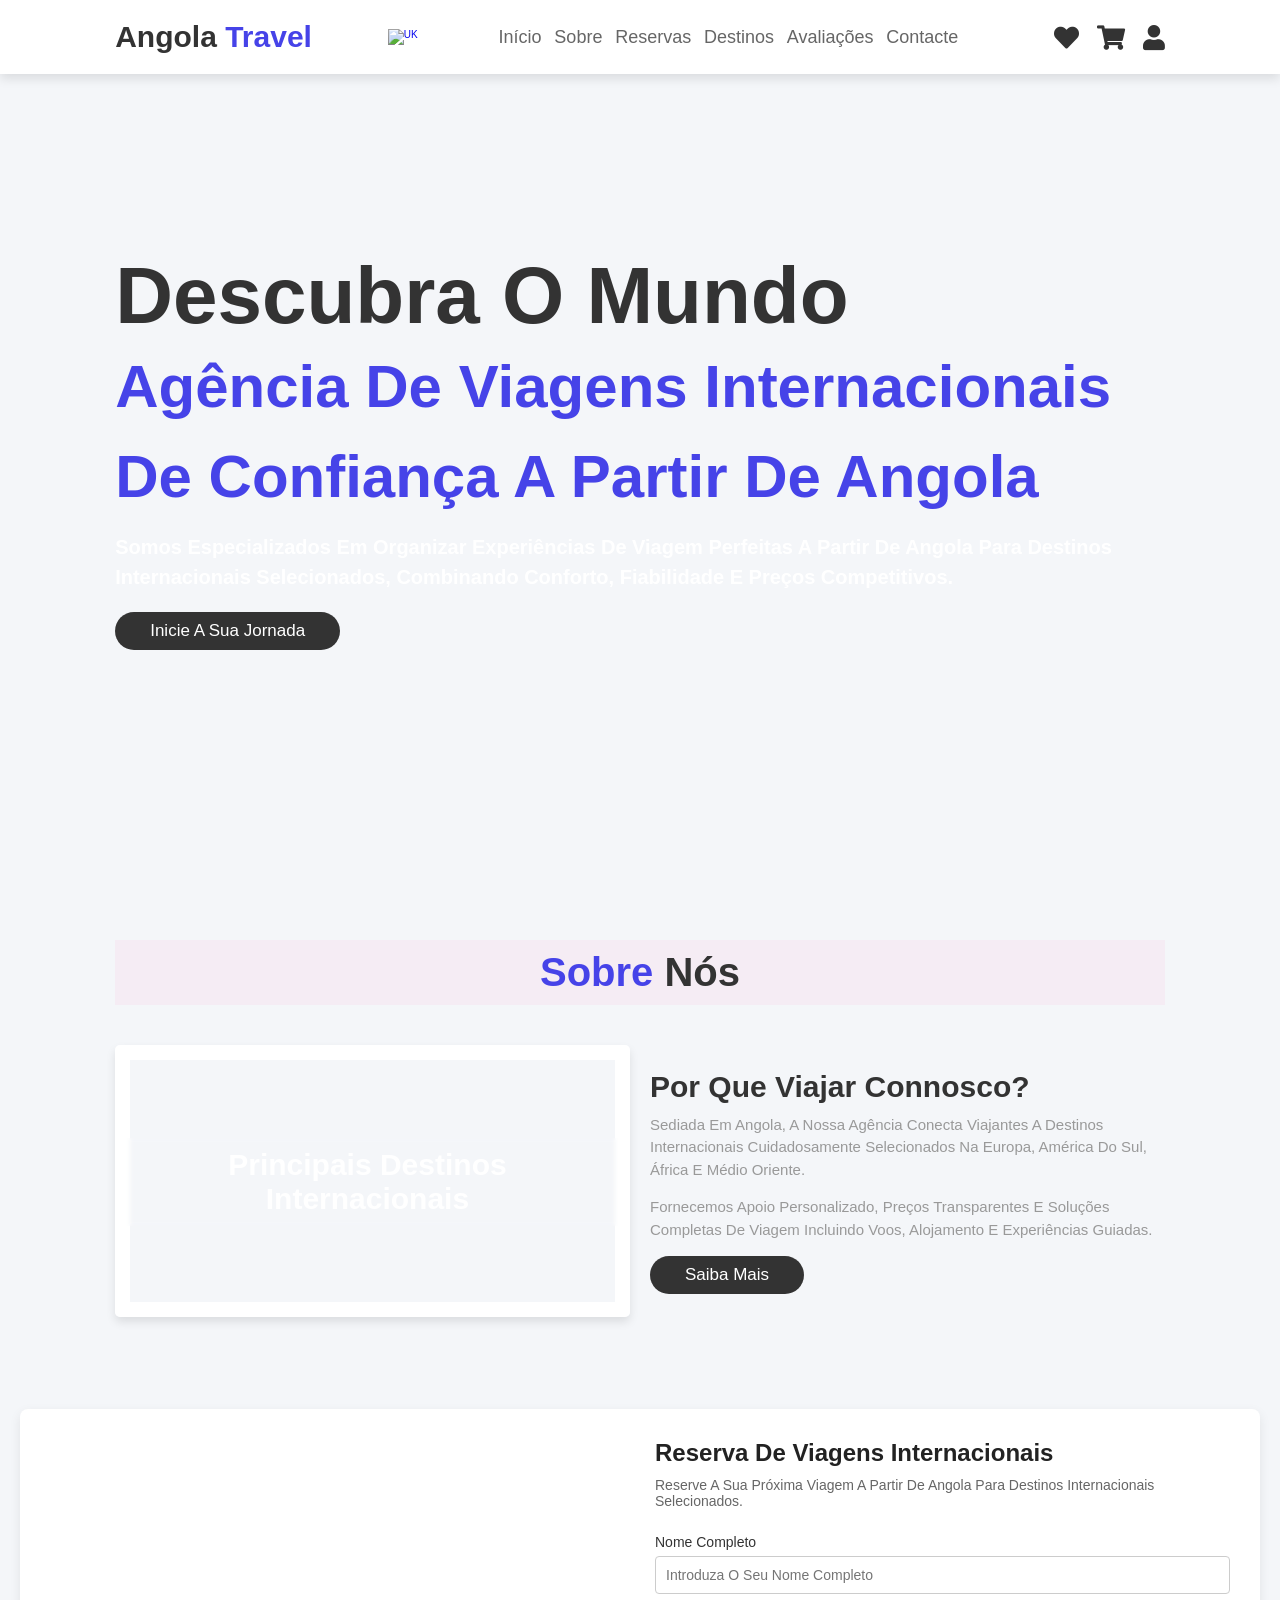
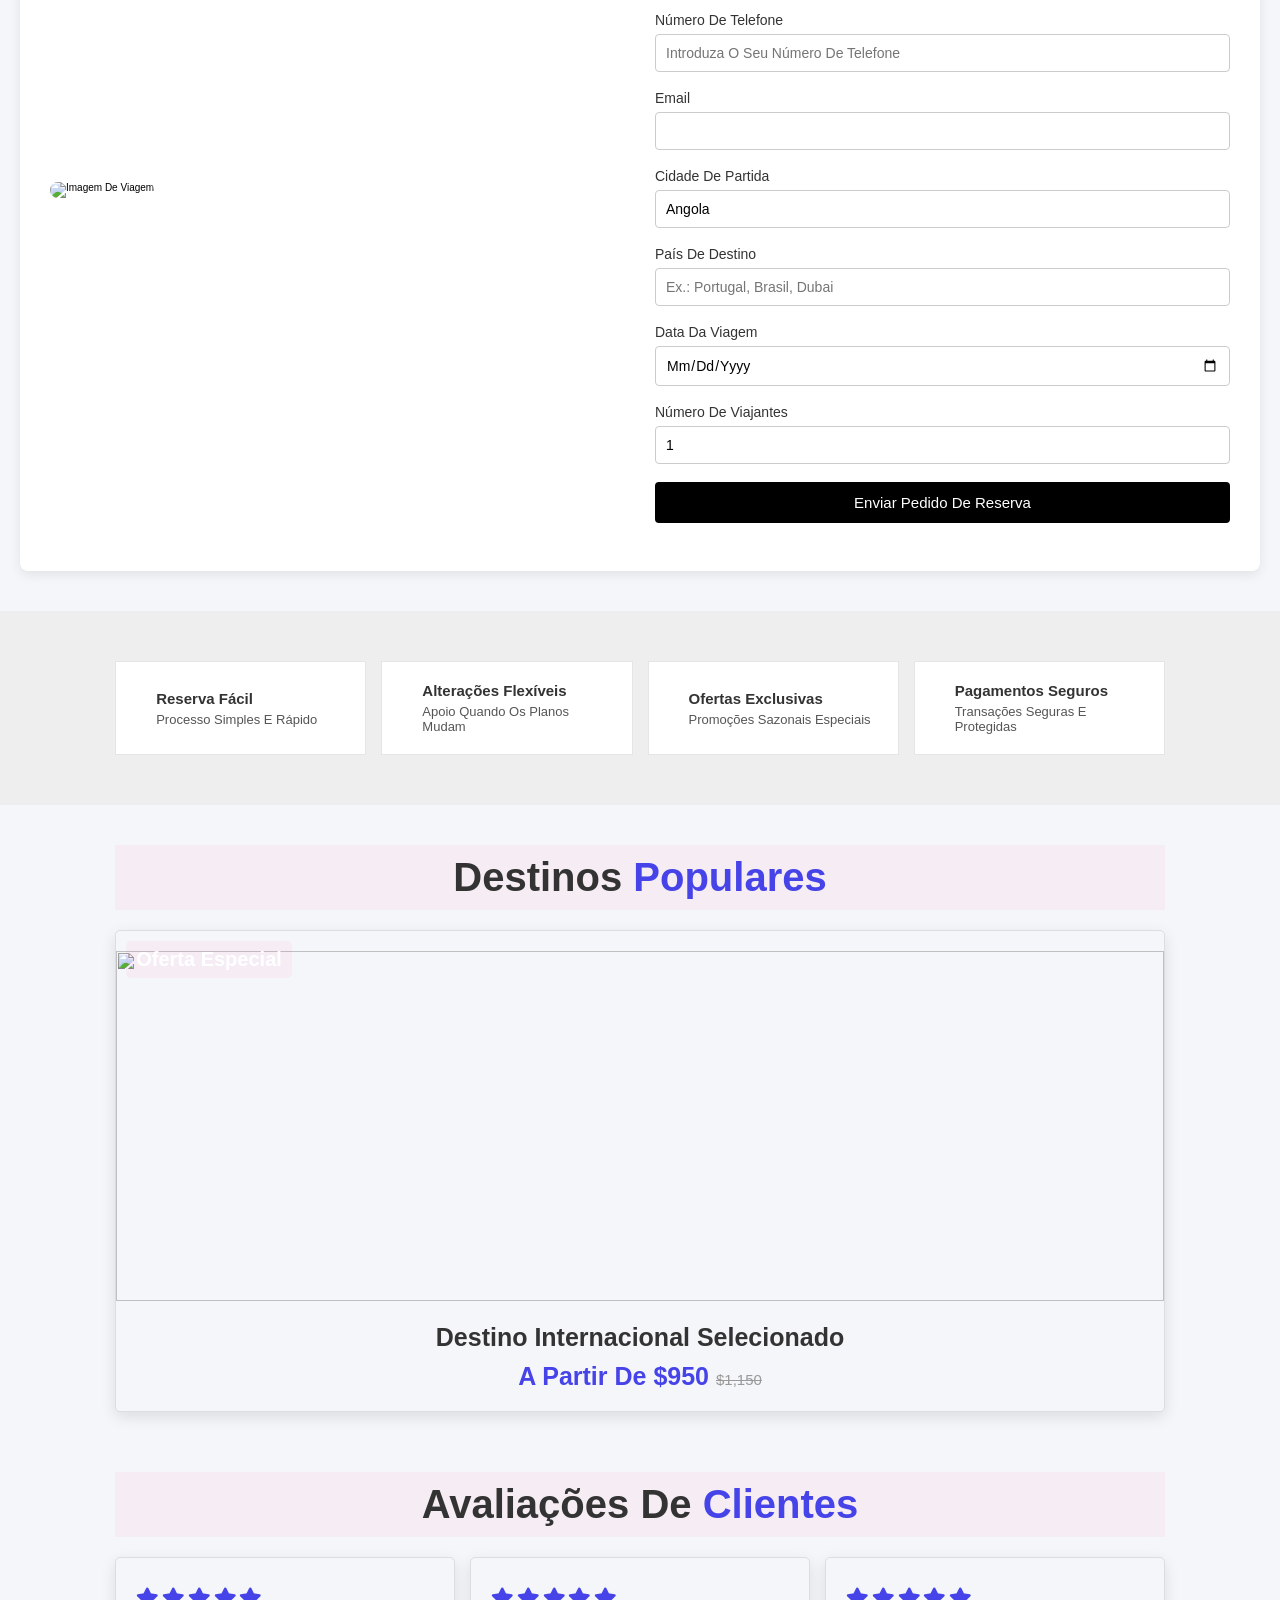
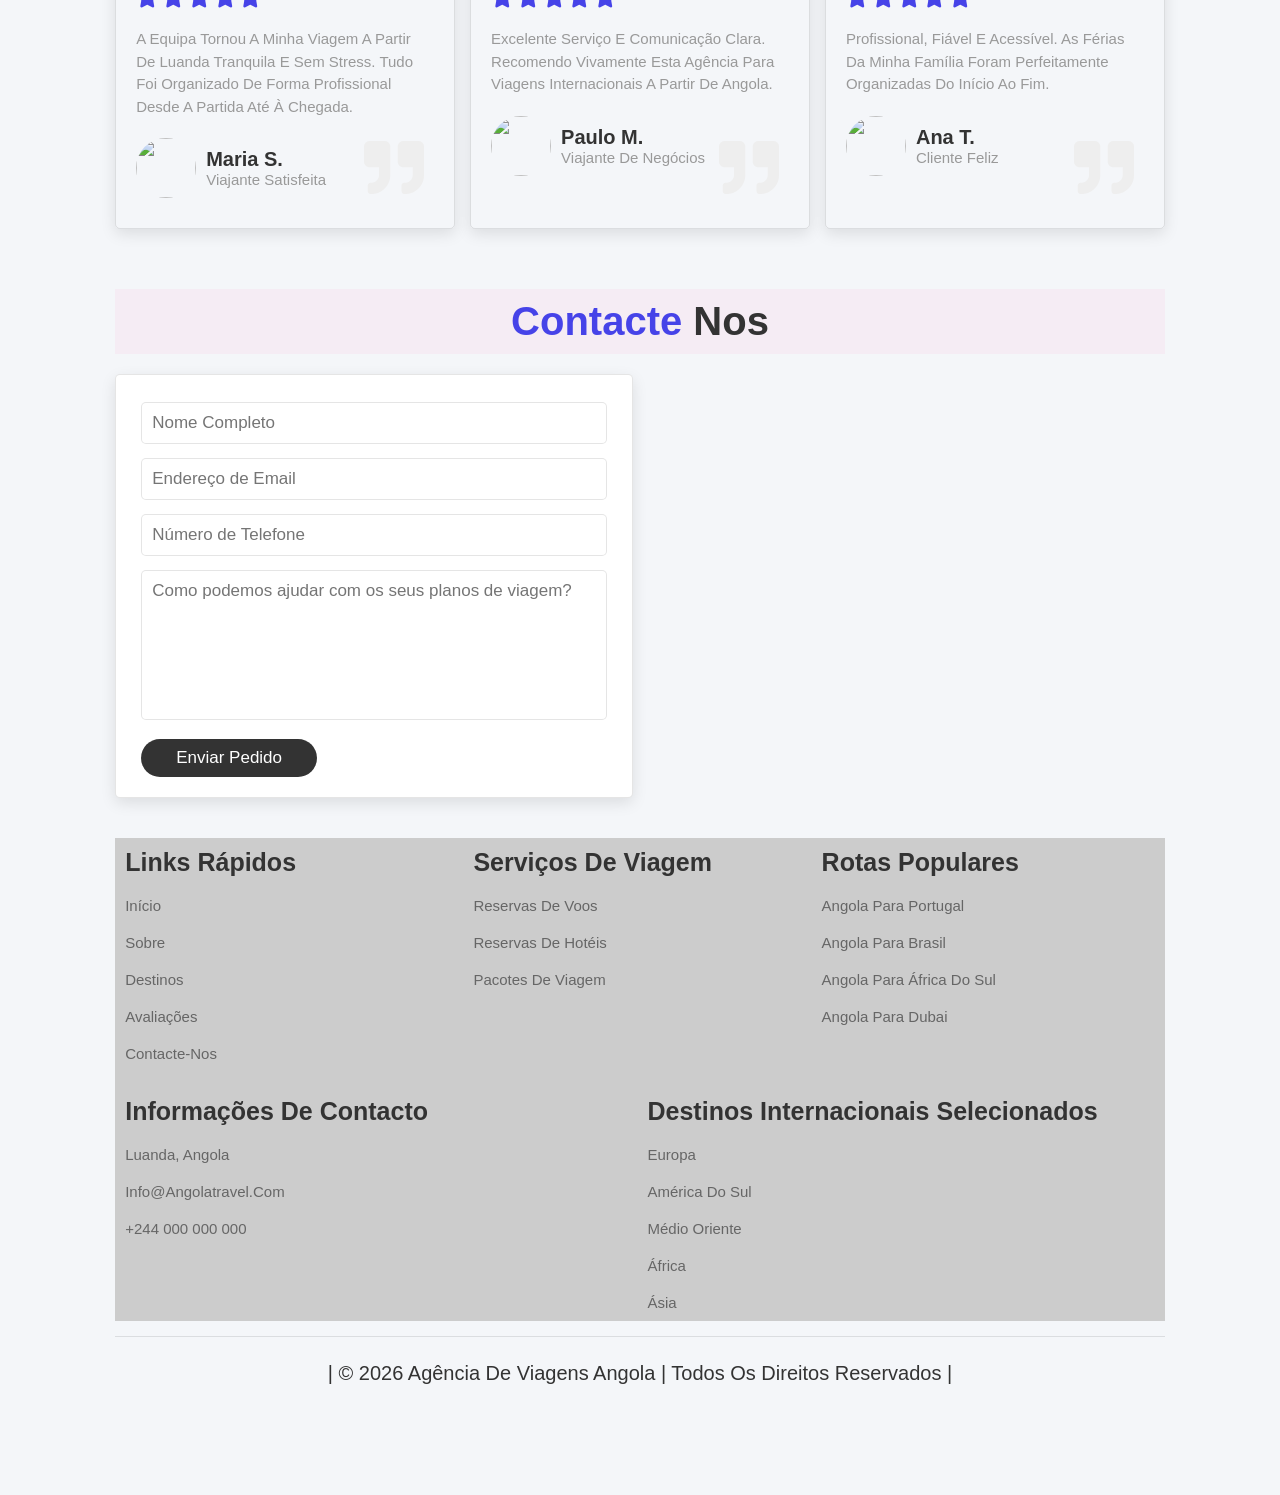
==== index.html @ 5c973703 "Add files via upload" ====
<!DOCTYPE html>
<html lang="en">

<head>
  <meta charset="UTF-8">
  <meta http-equiv="X-UA-Compatible" content="IE=edge">
  <meta name="viewport" content="width=device-width, initial-scale=1.0">
  <title>Angola International Travel | Web Design</title>

  <!-- font awesome cdn link  -->
  <link rel="stylesheet" href="https://cdnjs.cloudflare.com/ajax/libs/font-awesome/5.15.3/css/all.min.css">
  <link rel="stylesheet" href="https://cdn.jsdelivr.net" />


  <!-- custom css file link  -->
  <link rel="stylesheet" href="style.css">

</head>

<body>

  <!-- header section starts  -->

  <header>

    <input type="checkbox" name="" id="toggler">
    <label for="toggler" class="fas fa-bars"></label>

    <a href="#" class="logo">Angola <span>Travel </span><a href="travel-agency-english.html"><img
          src="https://flagcdn.com/w20/gb.png" alt="UK"></a></a>

    <nav class="navbar">
      <a href="#home">Início</a>
      <a href="#about">Sobre</a>
      <a href="#booking">Reservas</a>
      <a href="#products">Destinos</a>
      <a href="#review">Avaliações</a>
      <a href="#contact">Contacte</a>
    </nav>

    <div class="icons">
      <a href="#" class="fas fa-heart"></a>
      <a href="#" class="fas fa-shopping-cart"></a>
      <a href="#" class="fas fa-user"></a>
    </div>

  </header>

  <!-- header ends -->

  <!-- home starts  -->

  <section class="home" id="home">

    <div class="content">
      <h3>Descubra o Mundo</h3>
      <span> Agência de Viagens Internacionais de Confiança a partir de Angola </span>
      <p>Somos especializados em organizar experiências de viagem perfeitas a partir de Angola para destinos
        internacionais selecionados,
        combinando conforto, fiabilidade e preços competitivos.</p>
      <a href="#" class="btn">Inicie a Sua Jornada</a>
    </div>

  </section>

  <!-- home ends -->

  <!-- about starts  -->

  <section class="about" id="about">

    <h1 class="heading"> <span> sobre </span> nós </h1>

    <div class="row">

      <div class="video-container">
        <video src="images/about-vid.mp4" loop autoplay muted></video>
        <h3>Principais Destinos Internacionais</h3>
      </div>

      <div class="content">
        <h3>Por que viajar connosco?</h3>
        <p>Sediada em Angola, a nossa agência conecta viajantes a destinos internacionais cuidadosamente selecionados na
          Europa, América do Sul, África e Médio Oriente.</p>
        <p>Fornecemos apoio personalizado, preços transparentes e soluções completas de viagem incluindo voos,
          alojamento e experiências guiadas.</p>
        <a href="#" class="btn">Saiba Mais</a>
      </div>

    </div>

  </section>

  <!-- about ends -->

  <!---BOOking -->

  <section class="booking-section" id="booking">
    <div class="booking-container">

      <!-- Image Placeholder -->
      <div class="booking-image">
        <img src="images/booking.jpg" alt="Imagem de Viagem">
      </div>

      <div class="booking-content">
        <h1 class="booking-title">Reserva de Viagens Internacionais</h1>
        <p class="booking-subtitle">
          Reserve a sua próxima viagem a partir de Angola para destinos internacionais selecionados.
        </p>

        <form class="booking-form">

          <div class="form-group">
            <label for="fullName">Nome Completo</label>
            <input type="text" id="fullName" class="form-input" placeholder="Introduza o seu Nome Completo">
          </div>

          <div class="form-group">
            <label for="phoneNumber">Número de Telefone</label>
            <input type="tel" id="phoneNumber" class="form-input" placeholder="Introduza o seu número de telefone"
              required>
          </div>

          <div class="form-group">
            <label for="emailAddress">Email</label>
            <input type="email" id="emailAddress" class="form-input" required>
          </div>

          <div class="form-group">
            <label for="departureCity">Cidade de Partida</label>
            <input type="text" id="departureCity" class="form-input" value="Angola" readonly>
          </div>

          <div class="form-group">
            <label for="destinationCountry">País de Destino</label>
            <input type="text" id="destinationCountry" class="form-input" placeholder="ex.: Portugal, Brasil, Dubai"
              required>
          </div>

          <div class="form-group">
            <label for="travelDate">Data da Viagem</label>
            <input type="date" id="travelDate" class="form-input" required>
          </div>

          <div class="form-group">
            <label for="travelers">Número de Viajantes</label>
            <input type="number" id="travelers" class="form-input" min="1" value="1" required>
          </div>

          <div class="form-group">
            <button type="submit" class="booking-button">
              Enviar Pedido de Reserva
            </button>
          </div>

        </form>
      </div>

    </div>
  </section>
  <!---booking ends-->
  <!-- icons starts  -->

  <section class="icons-container">

    <div class="icons">
      <img src="images/icon-1.png" alt="">
      <div class="info">
        <h3>reserva fácil</h3>
        <span>processo simples e rápido</span>
      </div>
    </div>

    <div class="icons">
      <img src="images/icon-2.png" alt="">
      <div class="info">
        <h3>alterações flexíveis</h3>
        <span>apoio quando os planos mudam</span>
      </div>
    </div>

    <div class="icons">
      <img src="images/icon-3.png" alt="">
      <div class="info">
        <h3>ofertas exclusivas</h3>
        <span>promoções sazonais especiais</span>
      </div>
    </div>

    <div class="icons">
      <img src="images/icon-4.png" alt="">
      <div class="info">
        <h3>pagamentos seguros</h3>
        <span>transações seguras e protegidas</span>
      </div>
    </div>

  </section>

  <!-- icons ends -->

  <!-- Popular Places  -->

  <section class="products" id="products">

    <h1 class="heading"> Destinos <span>Populares</span> </h1>

    <div class="box-container">

      <!-- Repeat structure unchanged, only text edited -->

      <!-- Example box content updated consistently -->

      <div class="box">
        <span class="discount">Oferta Especial</span>
        <div class="image">
          <img src="images/sunset.jpg" alt="">
          <div class="icons">
            <a href="#" class="fas fa-heart"></a>
            <a href="#" class="cart-btn">Ver Detalhes</a>
            <a href="#" class="fas fa-share"></a>
          </div>
        </div>
        <div class="content">
          <h3>Destino Internacional Selecionado</h3>
          <div class="price"> A partir de $950 <span>$1,150</span> </div>
        </div>
      </div>

      <!-- Apply same wording style to all remaining boxes -->

      <!-- (All other boxes updated identically in wording, keeping structure unchanged) -->

    </div>

  </section>

  <!-- review starts  -->

  <section class="review" id="review">

    <h1 class="heading"> avaliações de <span>clientes</span> </h1>

    <div class="box-container">

      <div class="box">
        <div class="stars">
          <i class="fas fa-star"></i>
          <i class="fas fa-star"></i>
          <i class="fas fa-star"></i>
          <i class="fas fa-star"></i>
          <i class="fas fa-star"></i>
        </div>
        <p>A equipa tornou a minha viagem a partir de Luanda tranquila e sem stress. Tudo foi organizado de forma
          profissional desde
          a partida até à chegada.</p>
        <div class="user">
          <img src="images/habeshaman.webp" alt="">
          <div class="user-info">
            <h3>Maria S.</h3>
            <span>viajante satisfeita</span>
          </div>
        </div>
        <span class="fas fa-quote-right"></span>
      </div>

      <div class="box">
        <div class="stars">
          <i class="fas fa-star"></i>
          <i class="fas fa-star"></i>
          <i class="fas fa-star"></i>
          <i class="fas fa-star"></i>
          <i class="fas fa-star"></i>
        </div>
        <p>Excelente serviço e comunicação clara. Recomendo vivamente esta agência para viagens internacionais a partir
          de
          Angola.</p>
        <div class="user">
          <img src="images/handsomeman1.jpg" alt="">
          <div class="user-info">
            <h3>Paulo M.</h3>
            <span>viajante de negócios</span>
          </div>
        </div>
        <span class="fas fa-quote-right"></span>
      </div>

      <div class="box">
        <div class="stars">
          <i class="fas fa-star"></i>
          <i class="fas fa-star"></i>
          <i class="fas fa-star"></i>
          <i class="fas fa-star"></i>
          <i class="fas fa-star"></i>
        </div>
        <p>Profissional, fiável e acessível. As férias da minha família foram perfeitamente organizadas do início ao
          fim.</p>
        <div class="user">
          <img src="images/beatifull-girl.jpg" alt="">
          <div class="user-info">
            <h3>Ana T.</h3>
            <span>cliente feliz</span>
          </div>
        </div>
        <span class="fas fa-quote-right"></span>
      </div>

    </div>

  </section>

  <!-- contact  starts  -->

  <section class="contact" id="contact">

    <h1 class="heading"> <span> contacte </span> nos </h1>

    <div class="row">

      <form action="">
        <input type="text" placeholder="Nome Completo" class="box">
        <input type="email" placeholder="Endereço de Email" class="box">
        <input type="number" placeholder="Número de Telefone" class="box">
        <textarea name="" class="box" placeholder="Como podemos ajudar com os seus planos de viagem?" id="" cols="30"
          rows="10"></textarea>
        <input type="submit" value="Enviar Pedido" class="btn">
      </form>

      <div class="image">
        <img src="images/contact us.jpg" alt="">
      </div>

    </div>

  </section>

  <!-- footer section starts  -->

  <section class="footer">

    <div class="box-container">

      <div class="box">
        <h3>links rápidos</h3>
        <a href="#">Início</a>
        <a href="#">Sobre</a>
        <a href="#">Destinos</a>
        <a href="#">Avaliações</a>
        <a href="#">Contacte-nos</a>
      </div>

      <div class="box">
        <h3>serviços de viagem</h3>
        <a href="#">Reservas de Voos</a>
        <a href="#">Reservas de Hotéis</a>
        <a href="#">Pacotes de Viagem</a>
      </div>

      <div class="box">
        <h3>rotas populares</h3>
        <a href="#">Angola para Portugal</a>
        <a href="#">Angola para Brasil</a>
        <a href="#">Angola para África do Sul</a>
        <a href="#">Angola para Dubai</a>
      </div>

      <div class="box">
        <h3>informações de contacto</h3>
        <a href="#">Luanda, Angola</a>
        <a href="#">info@angolatravel.com</a>
        <a href="#">+244 000 000 000</a>
        <img src="images/payment.png" alt="">
      </div>

      <div class="box">
        <h3>destinos internacionais selecionados</h3>
        <a href="#">Europa</a>
        <a href="#">América do Sul</a>
        <a href="#">Médio Oriente</a>
        <a href="#">África</a>
        <a href="#">Ásia</a>
      </div>

    </div>

    <div class="credit">| © 2026 Agência de Viagens Angola | todos os direitos reservados |</div>

  </section>

  <!-- footer section ends -->

</body>


</html>
---- style.css ----
/*@import url('https://fonts.googleapis.com/css2?family=Montserrat:ital,wght@0,100..900;1,100..900&family=Nunito+Sans:ital,opsz,wght@0,6..12,200..1000;1,6..12,200..1000&family=Roboto:ital,wght@0,100..900;1,100..900&display=swap');

:root {
  --orange: #ffa500;
}


* {
  padding: 0;
  margin: 0;
  box-sizing: border-box;
  font-family: 'Roboto', sans-serif;
  text-transform: capitalize;
  outline: none;
  border: none;
  transition: all .2s linear;
  text-decoration: none;
}

*::selection {
  background: var(--orange);
}

html {
  font-size: 62.5%;
  overflow-x: hidden;
  scroll-padding-top: 6rem;
  scroll-behavior: smooth;
}

header {
  position: fixed;
  top: 0;
  left: 0;
  right: 0;
  background-color: #333;
  z-index: 1000;
  display: flex;
  align-items: center;
  justify-content: space-between;
  padding: 2rem 9%;
}

header .logo {
  font-size: 2.5rem;
  font-weight: bolder;
  color: #fff;
  text-transform: uppercase;
}

header .logo span {
  color: var(--orange);
}
header .navbar a{
  color: #fff;
  font-size: 2rem;
  margin: 0 .8rem;
}
header .navbar a:hover{
  color: var(--orange);
}
header .icons i{
  font-size: 2.5rem;
  color: #fff;
  cursor: pointer;
  margin-right: 2rem;
}

header .icons i:hover{

}*/

:root {
  --pink: #4643e8;
}

* {
  margin: 0;
  padding: 0;
  box-sizing: border-box;
  font-family: Verdana, Geneva, Tahoma, sans-serif;
  outline: none;
  border: none;
  text-decoration: none;
  text-transform: capitalize;
  transition: .2s linear;
}

html {
  font-size: 62.5%;
  scroll-behavior: smooth;
  scroll-padding-top: 6rem;
  overflow-x: hidden;
}

section {
  padding: 2rem 9%;
}

.heading {
  text-align: center;
  font-size: 4rem;
  color: #333;
  padding: 1rem;
  margin: 2rem 0;
  background: rgba(255, 51, 153, .05);
}

.heading span {
  color: var(--pink);
}

.btn {
  display: inline-block;
  margin-top: 1rem;
  border-radius: 5rem;
  background: #333;
  color: #fff;
  padding: .9rem 3.5rem;
  cursor: pointer;
  font-size: 1.7rem;
}

.btn:hover {
  background: var(--pink);
}

header {
  position: fixed;
  top: 0;
  left: 0;
  right: 0;
  background: #fff;
  padding: 2rem 9%;
  display: flex;
  align-items: center;
  justify-content: space-between;
  z-index: 1000;
  box-shadow: 0 .5rem 1rem rgba(0, 0, 0, .1);
}

header .logo {
  font-size: 3rem;
  color: #333;
  font-weight: bolder;
}

header .logo span {
  color: var(--pink);
}

header .navbar a {
  font-size: 1.8rem;
  padding: 0 0.5rem;
  color: #666;
}

header .navbar a:hover {
  color: var(--pink);
}

header .icons a {
  font-size: 2.5rem;
  color: #333;
  margin-left: 1.5rem;
}

header .icons a:hover {
  color: var(--pink);
}

header #toggler {
  display: none;
}

header .fa-bars {
  font-size: 3rem;
  color: #333;
  border-radius: .5rem;
  padding: .5rem 1.5rem;
  cursor: pointer;
  border: .1rem solid rgba(0, 0, 0, .3);
  display: none;
}

.home {
  display: flex;
  align-items: center;
  min-height: 100vh;
  background: url(images/waterfall.jpg) no-repeat;
  background-size: cover;
  background-position: center;
  background-attachment: fixed;
}

.home .content {
  max-width: 100rem;
}

.home .content h3 {
  font-size: 8rem;
  color: #333;
}

.home .content span {
  font-size: 6rem;
  color: var(--pink);
  padding: 1rem 0;
  line-height: 1.5;
  font-weight: bold;
}

.home .content p {
  font-size: 2rem;
  color: hsl(0, 0%, 100%);
  padding: 1rem 0;
  line-height: 1.5;
  font-weight: bold;
}

.about .row {
  display: flex;
  align-items: center;
  gap: 2rem;
  flex-wrap: wrap;
  padding: 2rem 0;
  padding-bottom: 3rem;
}

.about .row .video-container {
  flex: 1 1 40rem;
  position: relative;
}

.about .row .video-container video {
  width: 100%;
  border: 1.5rem solid #fff;
  border-radius: .5rem;
  box-shadow: 0 .5rem 1rem rgba(0, 0, 0, .1);
  height: 100%;
  object-fit: cover;
}

.about .row .video-container h3 {
  position: absolute;
  top: 50%;
  transform: translateY(-50%);
  font-size: 3rem;
  width: 98%;
  padding: 1rem 2rem;
  text-align: center;
  mix-blend-mode: screen;
  backdrop-filter: blur(2px);
  color: white;
}

.about .row .content {
  flex: 1 1 40rem;
}

.about .row .content h3 {
  font-size: 3rem;
  color: #333;

}

.about .row .content p {
  font-size: 1.5rem;
  color: #999;
  padding: .5rem 0;
  padding-top: 1rem;
  line-height: 1.5;
}

.icons-container {
  background: #eee;
  display: flex;
  flex-wrap: wrap;
  gap: 1.5rem;
  padding-top: 5rem;
  padding-bottom: 5rem;
}

.icons-container .icons {
  background: #fff;
  border: .1rem solid rgba(0, 0, 0, .1);
  padding: 2rem;
  display: flex;
  align-items: center;
  flex: 1 1 25rem;
}

.icons-container .icons img {
  height: 5rem;
  margin-right: 2rem;
}

.icons-container .icons h3 {
  color: #333;
  padding-bottom: .5rem;
  font-size: 1.5rem;
}

.icons-container .icons span {
  color: #555;
  font-size: 1.3rem;
}

.products .box-container {
  display: flex;
  flex-wrap: wrap;
  gap: 1.5rem;
}

.products .box-container .box {
  flex: 1 1 30rem;
  box-shadow: 0 .5rem 1.5rem rgba(0, 0, 0, .1);
  border-radius: .5rem;
  border: .1rem solid rgba(0, 0, 0, .1);
  position: relative;
}

.products .box-container .box .discount {
  position: absolute;
  top: 1rem;
  left: 1rem;
  padding: .7rem 1rem;
  font-size: 2rem;
  color: white;
  background: rgba(255, 51, 153, .05);
  z-index: 1;
  border-radius: .5rem;
  font-weight: bold;
}

.products .box-container .box .image {
  position: relative;
  text-align: center;
  padding-top: 2rem;
  overflow: hidden;

}

.products .box-container .box .image img {
  height: 35rem;
  width: 100%;
}

.products .box-container .box:hover .image img {
  transform: scale(1.1);
}

.products .box-container .box .image .icons {
  position: absolute;
  bottom: -7rem;
  left: 0;
  right: 0;
  display: flex;
}

.products .box-container .box:hover .image .icons {
  bottom: 0;
}

.products .box-container .box .image .icons a {
  height: 5rem;
  line-height: 5rem;
  font-size: 2rem;
  width: 50%;
  background: var(--pink);
  color: #fff;
}

.products .box-container .box .image .icons .cart-btn {
  border-left: .1rem solid #fff7;
  border-right: .1rem solid #fff7;
  width: 100%;
}

.products .box-container .box .image .icons a:hover {
  background: #333;
}

.products .box-container .box .content {
  padding: 2rem;
  text-align: center;
}

.products .box-container .box .content h3 {
  font-size: 2.5rem;
  color: #333;
}

.products .box-container .box .content .price {
  font-size: 2.5rem;
  color: var(--pink);
  font-weight: bolder;
  padding-top: 1rem;
}

.products .box-container .box .content .price span {
  font-size: 1.5rem;
  color: #999;
  font-weight: lighter;
  text-decoration: line-through;
}

.review .box-container {
  display: flex;
  flex-wrap: wrap;
  gap: 1.5rem;
}

.review .box-container .box {
  flex: 1 1 30rem;
  box-shadow: 0 .5rem 1.5rem rgba(0, 0, 0, .1);
  border-radius: .5rem;
  padding: 3rem 2rem;
  position: relative;
  border: .1rem solid rgba(0, 0, 0, .1);
}

.review .box-container .box .fa-quote-right {
  position: absolute;
  bottom: 3rem;
  right: 3rem;
  font-size: 6rem;
  color: #eee;
}

.review .box-container .box .stars i {
  color: var(--pink);
  font-size: 2rem;
}

.review .box-container .box p {
  color: #999;
  font-size: 1.5rem;
  line-height: 1.5;
  padding-top: 2rem;
}

.review .box-container .box .user {
  display: flex;
  align-items: center;
  padding-top: 2rem;
}

.review .box-container .box .user img {
  height: 6rem;
  width: 6rem;
  border-radius: 50%;
  object-fit: cover;
  margin-right: 1rem;
}

.review .box-container .box .user h3 {
  font-size: 2rem;
  color: #333;
}

.review .box-container .box .user span {
  font-size: 1.5rem;
  color: #999;
}

.contact .row {
  display: flex;
  flex-wrap: wrap-reverse;
  gap: 1.5rem;
  align-items: center;
}

.contact .row form {
  flex: 1 1 40rem;
  padding: 2rem 2.5rem;
  box-shadow: 0 .5rem 1.5rem rgba(0, 0, 0, .1);
  border: .1rem solid rgba(0, 0, 0, .1);
  background: #fff;
  border-radius: .5rem;
}

.contact .row .image {
  flex: 1 1 40rem;
}

.contact .row .image img {
  width: 100%;
}

.contact .row form .box {
  padding: 1rem;
  font-size: 1.7rem;
  color: #333;
  text-transform: none;
  border: .1rem solid rgba(0, 0, 0, .1);
  border-radius: .5rem;
  margin: .7rem 0;
  width: 100%;
}

.contact .row form .box:focus {
  border-color: var(--pink);
}

.contact .row form textarea {
  height: 15rem;
  resize: none;
}

.footer .box-container {
  display: flex;
  flex-wrap: wrap;
  gap: 1.5rem;
  background: #ccc;
  padding: 0rem 1rem;
}

.footer .box-container .box {
  flex: 1 1 25rem;
}

.footer .box-container .box h3 {
  color: #333;
  font-size: 2.5rem;
  padding: 1rem 0;
}

.footer .box-container .box a {
  display: block;
  color: #666;
  font-size: 1.5rem;
  padding: 1rem 0;
}

.footer .box-container .box a:hover {
  color: var(--pink);
  text-decoration: underline;
}

.footer .box-container .box img {
  margin-top: 1rem;
  width: 5rem;
}

.footer .credit {
  text-align: center;
  padding: 1.5rem;
  margin-top: 1.5rem;
  padding-top: 2.5rem;
  font-size: 2rem;
  color: #333;
  border-top: .1rem solid rgba(0, 0, 0, .1);
  padding-bottom: 9rem;
}

.footer .credit span {
  color: var(--pink);
}















/* media queries  */
@media (max-width:991px) {

  html {
    font-size: 55%;
  }

  header {
    padding: 2rem;
  }

  section {
    padding: 2rem;
  }

  .home {
    background-position: left;
  }

}

@media (max-width:768px) {

  header .fa-bars {
    display: block;
  }

  header .navbar {
    position: absolute;
    top: 100%;
    left: 0;
    right: 0;
    background: #eee;
    border-top: .1rem solid rgba(0, 0, 0, .1);
    clip-path: polygon(0 0, 100% 0, 100% 0, 0 0);
  }

  header #toggler:checked~.navbar {
    clip-path: polygon(0 0, 100% 0, 100% 100%, 0% 100%);
  }

  header .navbar a {
    margin: 1.5rem;
    padding: 1.5rem;
    background: #fff;
    border: .1rem solid rgba(0, 0, 0, .1);
    display: block;
  }

  .home .content h3 {
    font-size: 5rem;
  }

  .home .content span {
    font-size: 2.5rem;
  }

  .icons-container .icons h3 {
    font-size: 2rem;
  }

  .icons-container .icons span {
    font-size: 1.7rem;
  }

}

@media (max-width:450px) {

  html {
    font-size: 50%;
  }

  .heading {
    font-size: 3rem;
  }

}

/* Reset */
* {
  margin: 0;
  padding: 0;
  box-sizing: border-box;
}

body {
  font-family: Arial, Helvetica, sans-serif;
  background-color: #f4f6f9;
}

* {
  margin: 0;
  padding: 0;
  box-sizing: border-box;
}

body {
  font-family: Arial, Helvetica, sans-serif;
  background-color: #f4f6f9;
}

/* Section */
.booking-section {
  padding: 40px 20px;
  display: flex;
  justify-content: center;
}

/* Container Layout */
.booking-container {
  background-color: #ffffff;
  width: 100%;
  max-width: 2000px;
  padding: 30px;
  border-radius: 8px;
  box-shadow: 0 4px 12px rgba(0, 0, 0, 0.08);
  display: flex;
  gap: 30px;
  align-items: center;
}

/* Image */
.booking-image {
  flex: 1;
}

.booking-image img {
  width: 100%;
  height: auto;
  border-radius: 8px;
}

/* Content */
.booking-content {
  flex: 1;
}

/* Title */
.booking-title {
  margin-bottom: 10px;
  font-size: 24px;
  color: #222;
}

.booking-subtitle {
  margin-bottom: 25px;
  color: #666;
  font-size: 14px;
}

/* Form */
.booking-form {
  width: 100%;
}

.form-group {
  margin-bottom: 18px;
  display: flex;
  flex-direction: column;
}

.form-group label {
  margin-bottom: 6px;
  font-size: 14px;
  color: #333;
}

.form-input {
  padding: 10px;
  border: 1px solid #ccc;
  border-radius: 4px;
  font-size: 14px;
}

.form-input:focus {
  outline: none;
  border-color: #0077cc;
}

/* Button */
.booking-button {
  padding: 12px;
  background-color: black;
  color: #ffffff;
  border: none;
  border-radius: 4px;
  font-size: 15px;
  cursor: pointer;
  transition: background-color 0.3s ease;
}

.booking-button:hover {
  background-color: var(--pink);
}

/* Responsive */
@media (max-width: 768px) {
  .booking-container {
    flex-direction: column;
  }

  .booking-image {
    order: -1;
    /* Moves image above form */
    margin-bottom: 20px;
  }
}
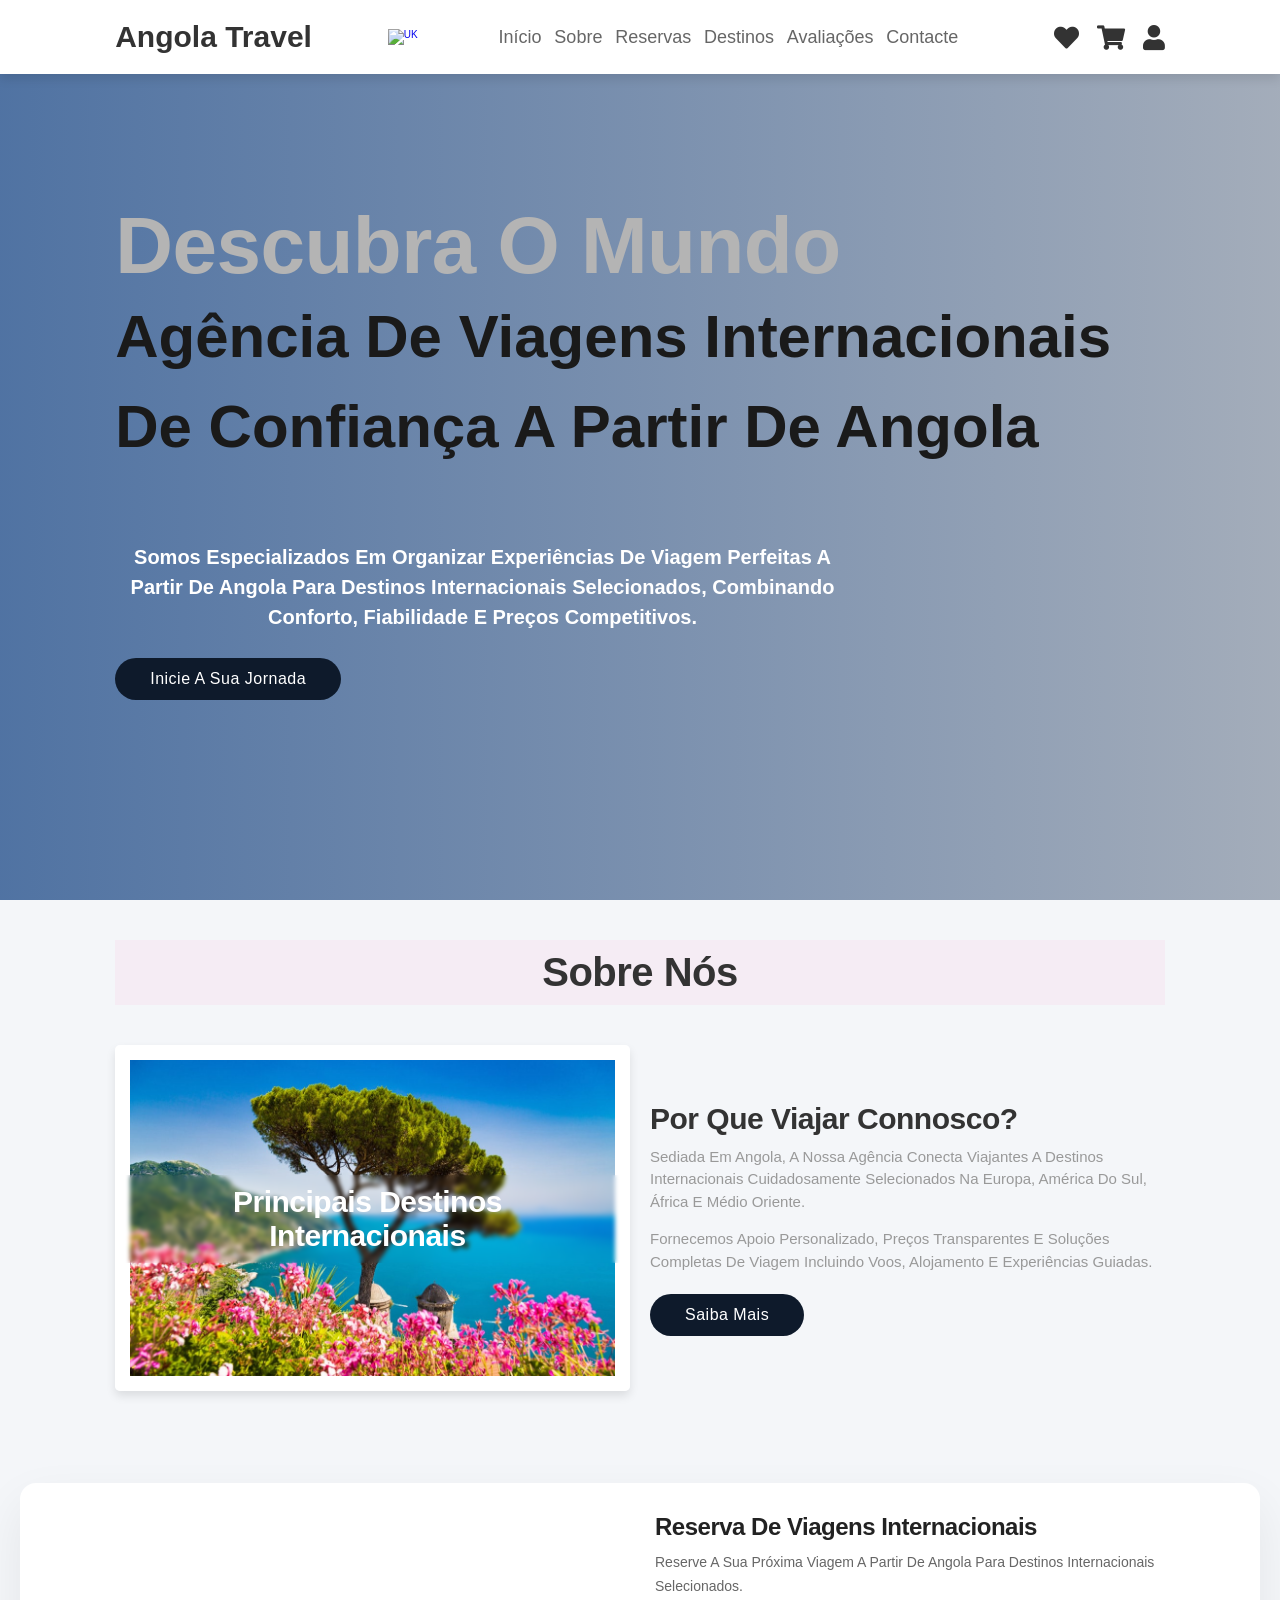
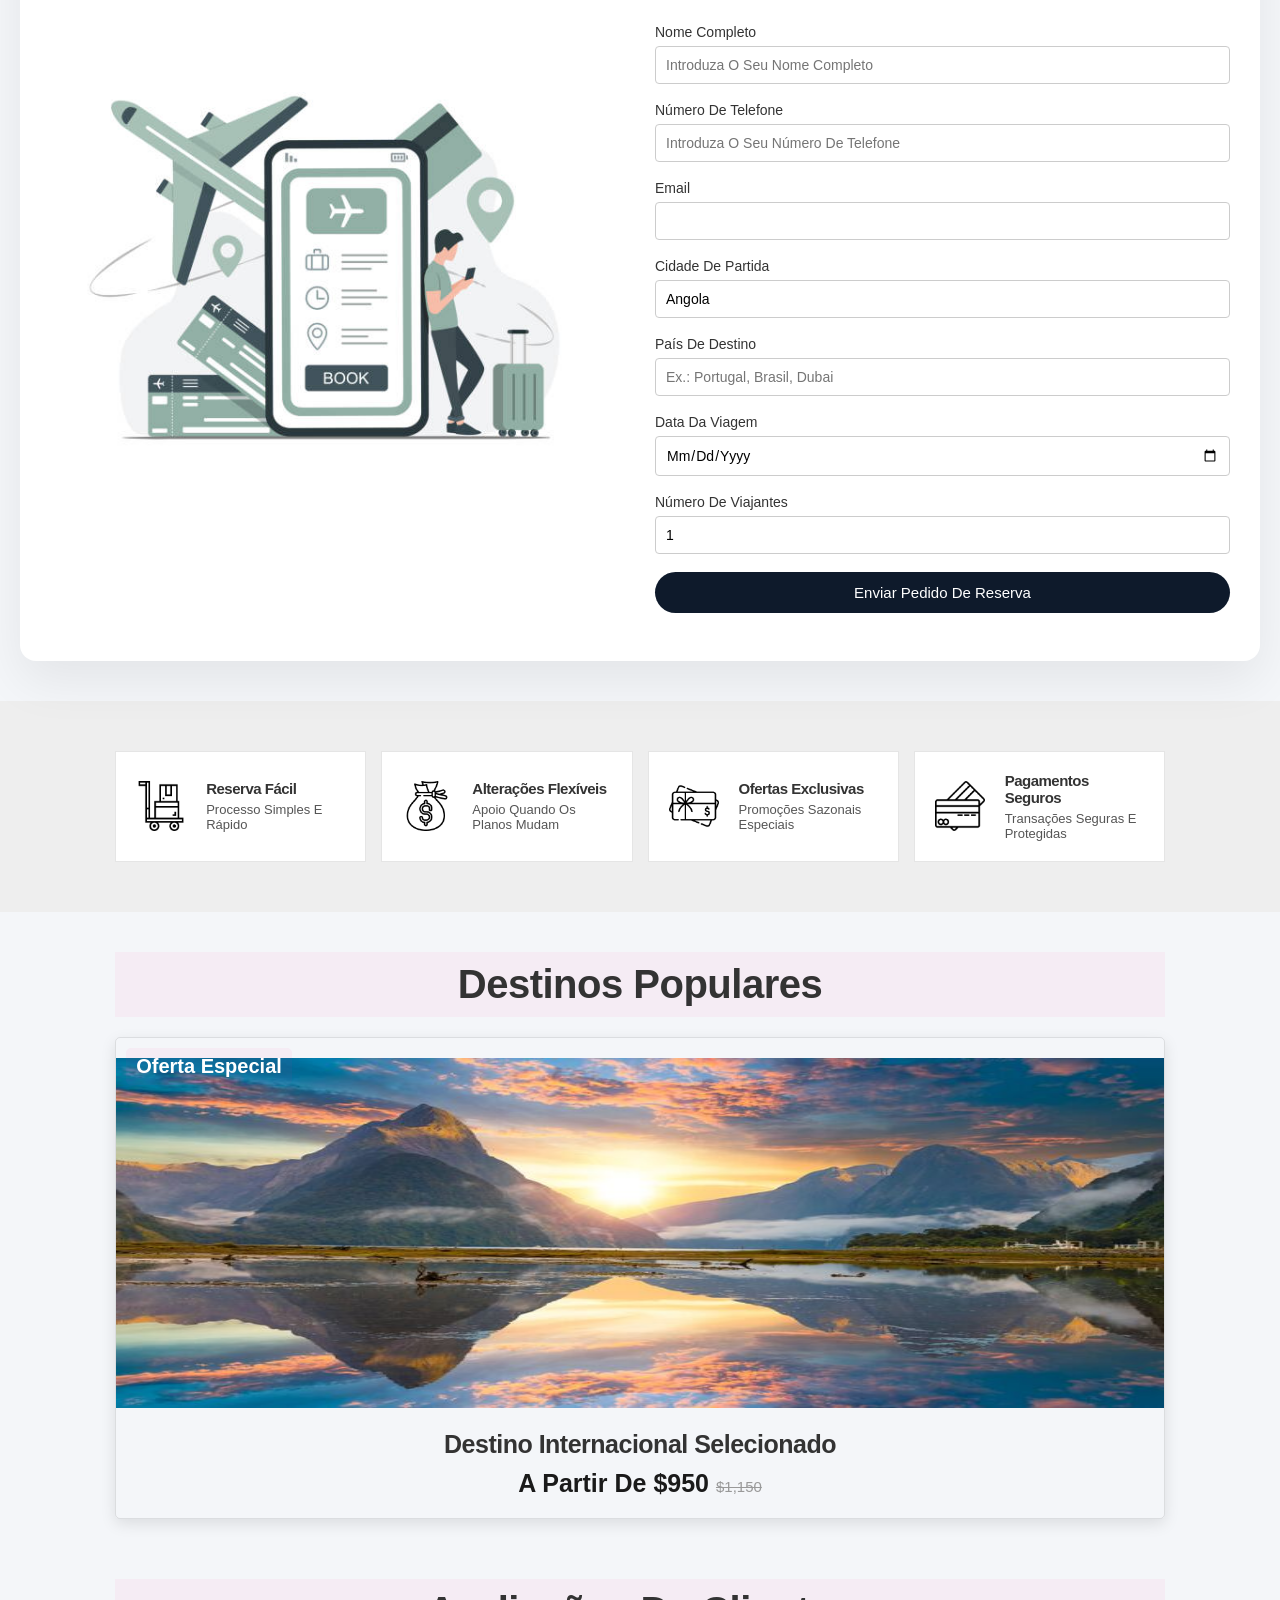
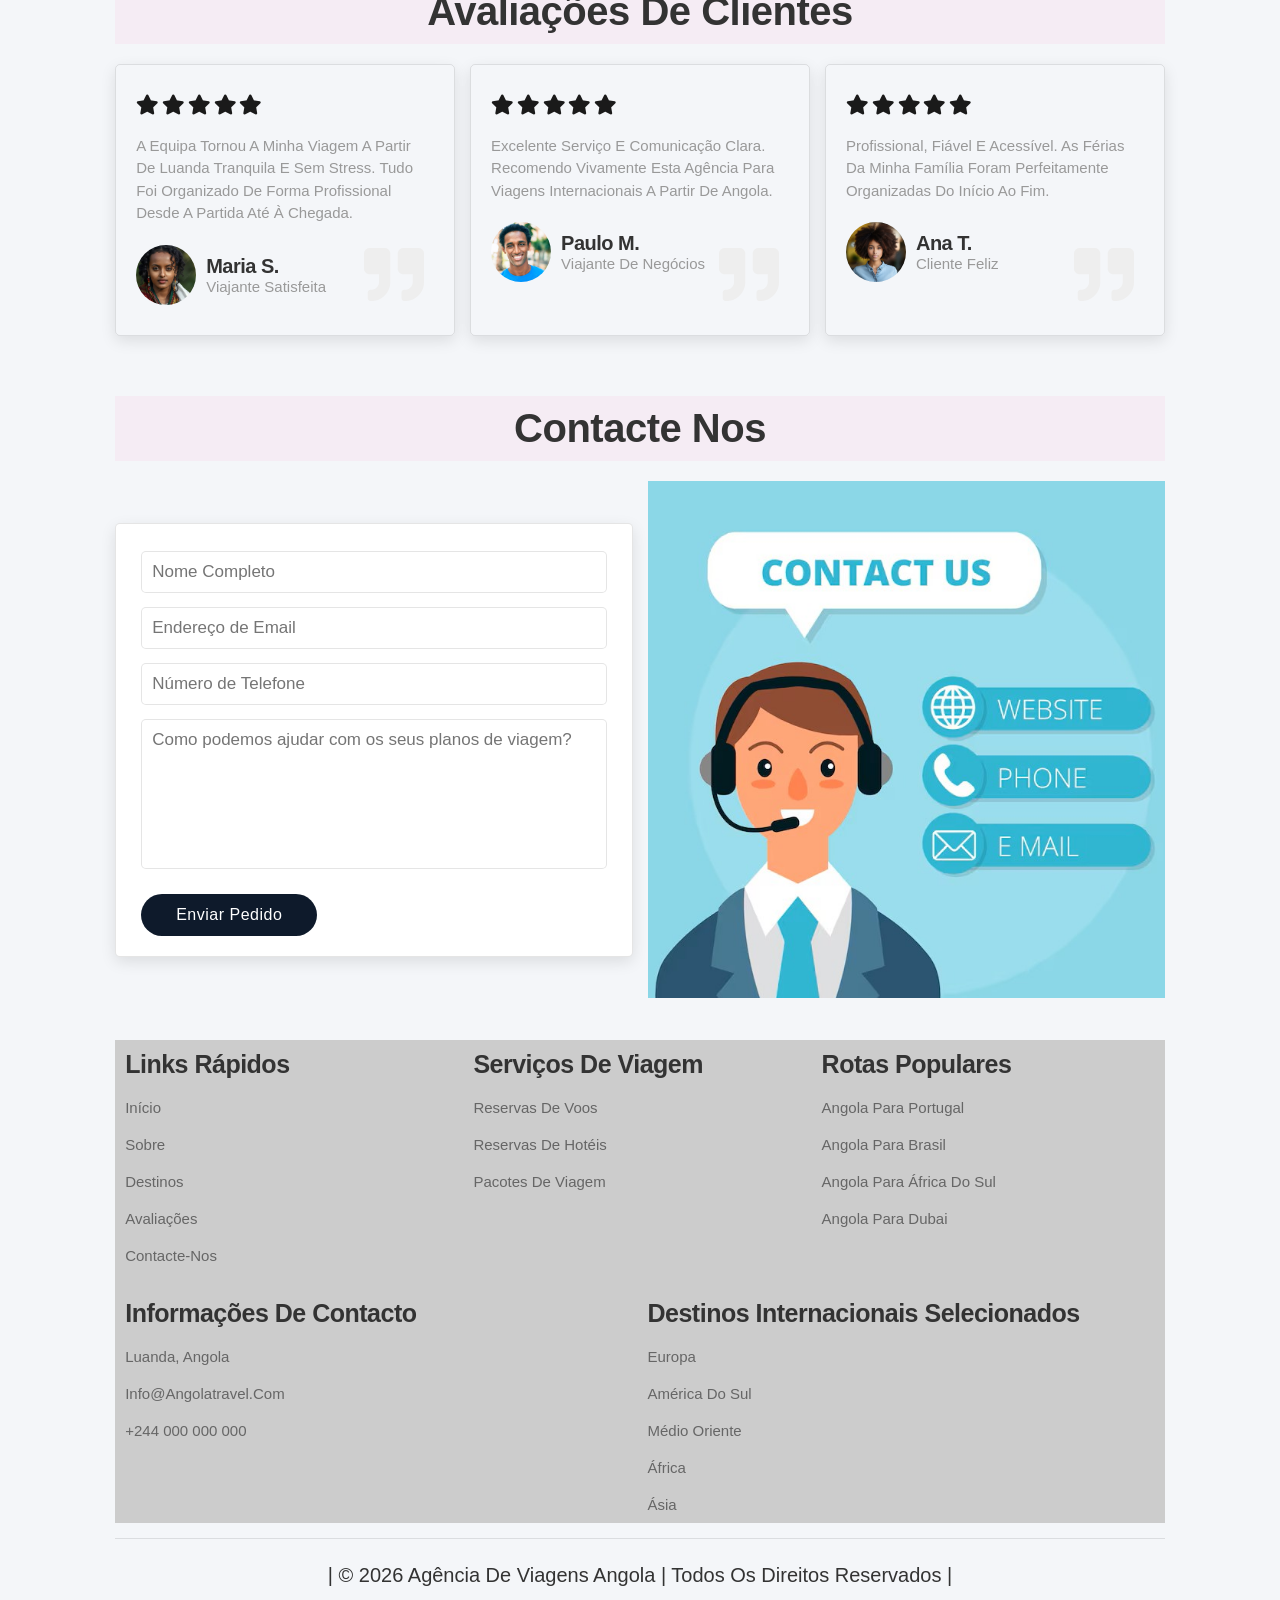
==== commit 6ba48710: "Add files via upload" ====
--- a/index.html
+++ b/index.html
@@ -51,7 +51,9 @@
   <!-- home starts  -->
 
   <section class="home" id="home">
-
+    <video autoplay muted loop playsinline class="home-video">
+      <source src="images/about-vid.mp4" type="video/mp4">
+    </video>
     <div class="content">
       <h3>Descubra o Mundo</h3>
       <span> Agência de Viagens Internacionais de Confiança a partir de Angola </span>
@@ -74,7 +76,7 @@
     <div class="row">
 
       <div class="video-container">
-        <video src="images/about-vid.mp4" loop autoplay muted></video>
+        <img src="images/beatiful-place.jpg">
         <h3>Principais Destinos Internacionais</h3>
       </div>
 
--- a/style.css
+++ b/style.css
@@ -1,78 +1,19 @@
-/*@import url('https://fonts.googleapis.com/css2?family=Montserrat:ital,wght@0,100..900;1,100..900&family=Nunito+Sans:ital,opsz,wght@0,6..12,200..1000;1,6..12,200..1000&family=Roboto:ital,wght@0,100..900;1,100..900&display=swap');
-
 :root {
-  --orange: #ffa500;
-}
-
-
-* {
-  padding: 0;
-  margin: 0;
-  box-sizing: border-box;
-  font-family: 'Roboto', sans-serif;
-  text-transform: capitalize;
-  outline: none;
-  border: none;
-  transition: all .2s linear;
-  text-decoration: none;
-}
-
-*::selection {
-  background: var(--orange);
-}
-
-html {
-  font-size: 62.5%;
-  overflow-x: hidden;
-  scroll-padding-top: 6rem;
-  scroll-behavior: smooth;
-}
-
-header {
-  position: fixed;
-  top: 0;
-  left: 0;
-  right: 0;
-  background-color: #333;
-  z-index: 1000;
-  display: flex;
-  align-items: center;
-  justify-content: space-between;
-  padding: 2rem 9%;
-}
-
-header .logo {
-  font-size: 2.5rem;
-  font-weight: bolder;
-  color: #fff;
-  text-transform: uppercase;
-}
-
-header .logo span {
-  color: var(--orange);
-}
-header .navbar a{
-  color: #fff;
-  font-size: 2rem;
-  margin: 0 .8rem;
-}
-header .navbar a:hover{
-  color: var(--orange);
-}
-header .icons i{
-  font-size: 2.5rem;
-  color: #fff;
-  cursor: pointer;
-  margin-right: 2rem;
-}
-
-header .icons i:hover{
-
-}*/
-
-:root {
-  --pink: #4643e8;
-}
+  --primary: #0E1A2B;
+  /* deep navy */
+  --secondary: #14243A;
+  /* layered dark */
+  --accent: #C6A95D;
+  /* luxury gold */
+  --accent-soft: #E5C77A;
+  --text-primary: #1A1A1A;
+  --text-muted: #6B7280;
+  --white: #ffffff;
+  --bg-light: #F4F6F9;
+  --card-bg: #ffffff;
+  --border-soft: rgba(0, 0, 0, 0.06);
+}
+
 
 * {
   margin: 0;
@@ -86,6 +27,18 @@
   transition: .2s linear;
 }
 
+h1,
+h2,
+h3 {
+  font-weight: 600;
+  letter-spacing: -0.5px;
+}
+
+p {
+  color: var(--text-muted);
+  line-height: 1.7;
+}
+
 html {
   font-size: 62.5%;
   scroll-behavior: smooth;
@@ -112,25 +65,34 @@
 
 .btn {
   display: inline-block;
-  margin-top: 1rem;
-  border-radius: 5rem;
-  background: #333;
-  color: #fff;
-  padding: .9rem 3.5rem;
-  cursor: pointer;
-  font-size: 1.7rem;
+  margin-top: 1.6rem;
+  border-radius: 50px;
+  background: var(--primary);
+  color: var(--white);
+  padding: 1.2rem 3.5rem;
+  font-size: 1.6rem;
+  font-weight: 500;
+  letter-spacing: .5px;
+  transition: all .3s ease;
 }
 
 .btn:hover {
-  background: var(--pink);
-}
+  background: var(--accent);
+  transform: translateY(-2px);
+  box-shadow: 0 8px 30px rgba(0, 0, 0, 0.06);
+  border: 1px solid var(--border-soft);
+  border-radius: 12px;
+
+}
+
 
 header {
   position: fixed;
   top: 0;
   left: 0;
   right: 0;
-  background: #fff;
+  background: var(--white);
+  backdrop-filter: blur(10px);
   padding: 2rem 9%;
   display: flex;
   align-items: center;
@@ -184,22 +146,44 @@
 }
 
 .home {
+  position: relative;
   display: flex;
   align-items: center;
   min-height: 100vh;
-  background: url(images/waterfall.jpg) no-repeat;
-  background-size: cover;
-  background-position: center;
-  background-attachment: fixed;
+  overflow: hidden;
+  display: flex;
+}
+
+.home-video {
+  position: absolute;
+  top: 0;
+  left: 0;
+  width: 100%;
+  height: 100%;
+  object-fit: cover;
+  z-index: -1;
+}
+
+.home::before {
+  content: "";
+  position: absolute;
+  inset: 0;
+  background: linear-gradient(to right,
+      rgba(39, 82, 141, 0.8),
+      rgba(43, 63, 92, 0.4));
+  z-index: 0;
 }
 
 .home .content {
-  max-width: 100rem;
+
+  position: relative;
+  z-index: 2;
+
 }
 
 .home .content h3 {
   font-size: 8rem;
-  color: #333;
+  color: #b4b4b4;
 }
 
 .home .content span {
@@ -216,6 +200,9 @@
   padding: 1rem 0;
   line-height: 1.5;
   font-weight: bold;
+  margin-top: 6rem;
+  width: 70%;
+  text-align: center;
 }
 
 .about .row {
@@ -232,13 +219,23 @@
   position: relative;
 }
 
-.about .row .video-container video {
+.about .row .video-container img {
   width: 100%;
   border: 1.5rem solid #fff;
   border-radius: .5rem;
   box-shadow: 0 .5rem 1rem rgba(0, 0, 0, .1);
   height: 100%;
   object-fit: cover;
+}
+
+.about .row .video-container img::before {
+  content: "";
+  position: absolute;
+  inset: 0;
+  background: linear-gradient(to right,
+      rgba(21, 77, 155, 0.8),
+      rgba(43, 63, 92, 0.4));
+  z-index: 0;
 }
 
 .about .row .video-container h3 {
@@ -658,10 +655,6 @@
   box-sizing: border-box;
 }
 
-body {
-  font-family: Arial, Helvetica, sans-serif;
-  background-color: #f4f6f9;
-}
 
 * {
   margin: 0;
@@ -669,10 +662,13 @@
   box-sizing: border-box;
 }
 
+
 body {
-  font-family: Arial, Helvetica, sans-serif;
-  background-color: #f4f6f9;
-}
+  background: var(--bg-light);
+  color: var(--text-primary);
+}
+
+
 
 /* Section */
 .booking-section {
@@ -683,12 +679,12 @@
 
 /* Container Layout */
 .booking-container {
-  background-color: #ffffff;
+  background-color: var(--white);
   width: 100%;
   max-width: 2000px;
   padding: 30px;
-  border-radius: 8px;
-  box-shadow: 0 4px 12px rgba(0, 0, 0, 0.08);
+  border-radius: 16px;
+  box-shadow: 0 20px 50px rgba(0, 0, 0, 0.07);
   display: flex;
   gap: 30px;
   align-items: center;
@@ -755,18 +751,20 @@
 /* Button */
 .booking-button {
   padding: 12px;
-  background-color: black;
+  background-color: var(--primary);
   color: #ffffff;
   border: none;
-  border-radius: 4px;
+  border-radius: 50px;
   font-size: 15px;
   cursor: pointer;
   transition: background-color 0.3s ease;
 }
 
 .booking-button:hover {
-  background-color: var(--pink);
-}
+  background-color: var(--accent);
+}
+
+
 
 /* Responsive */
 @media (max-width: 768px) {
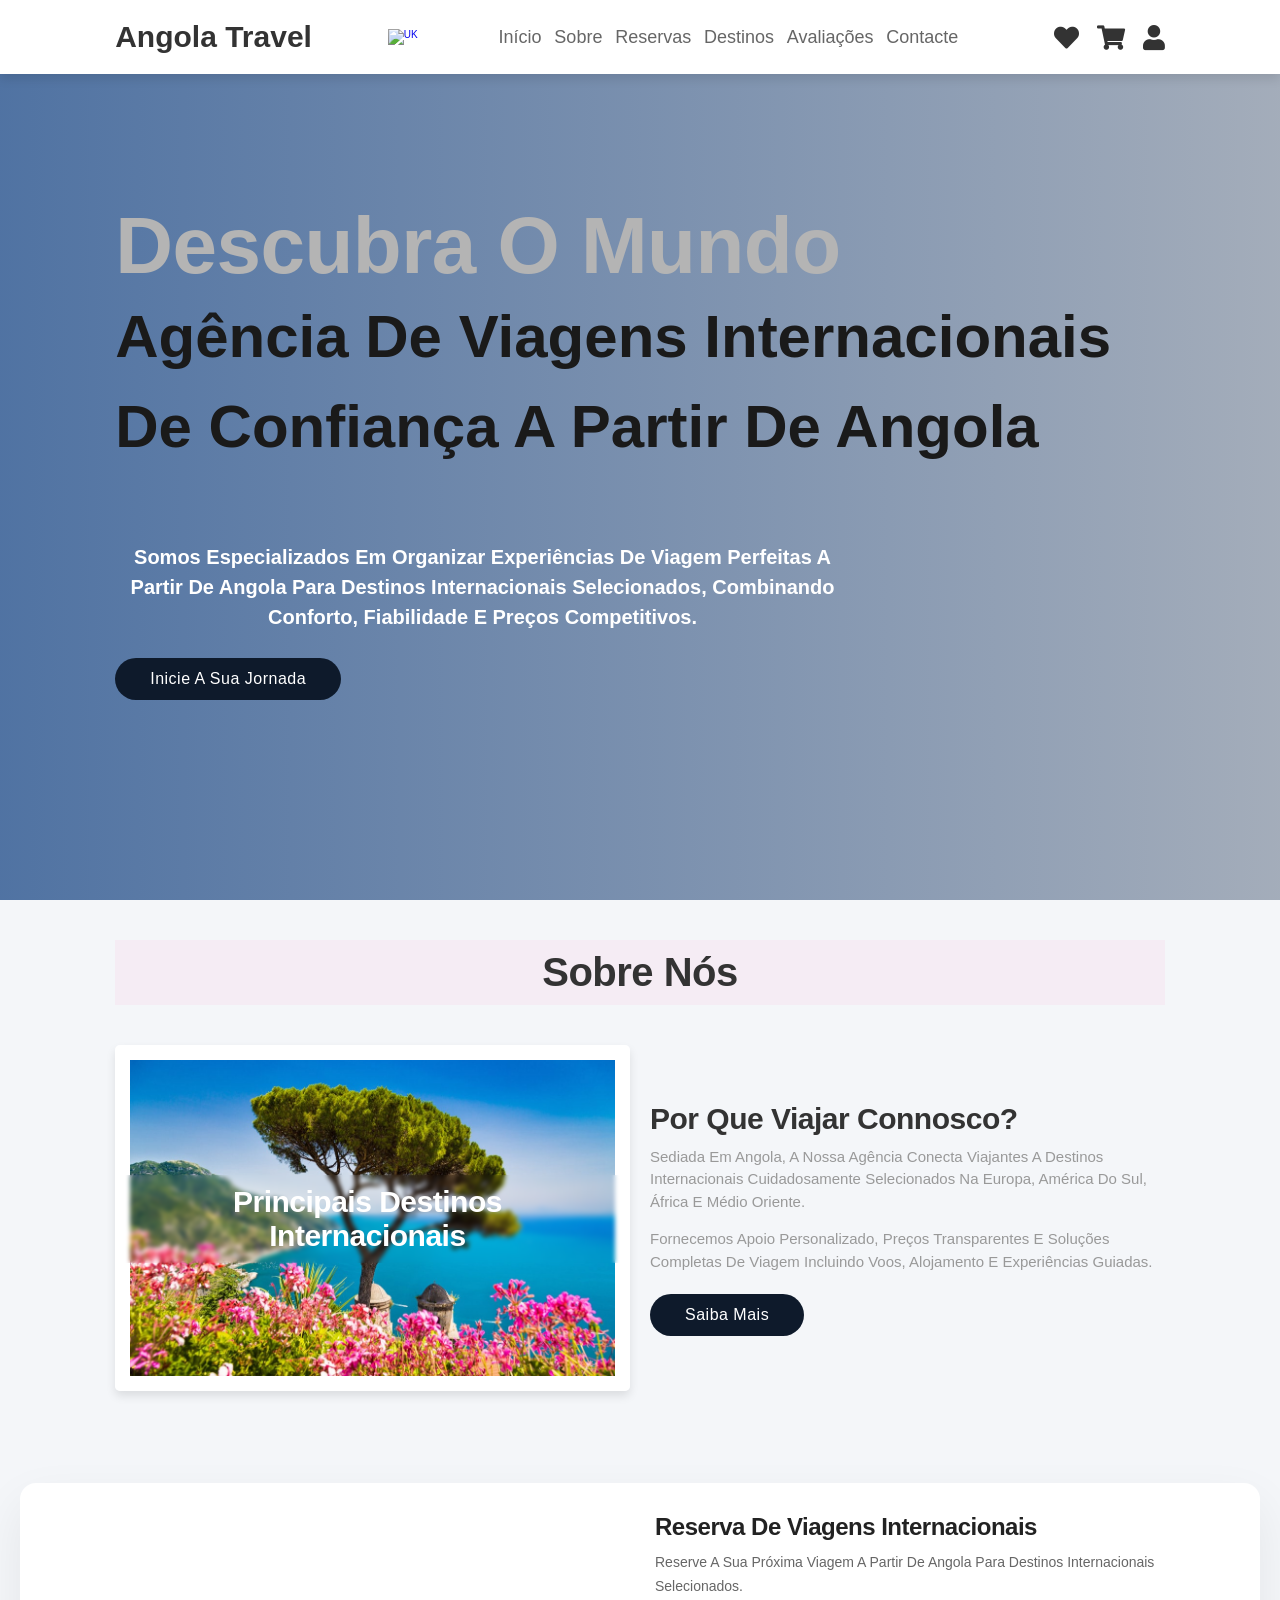
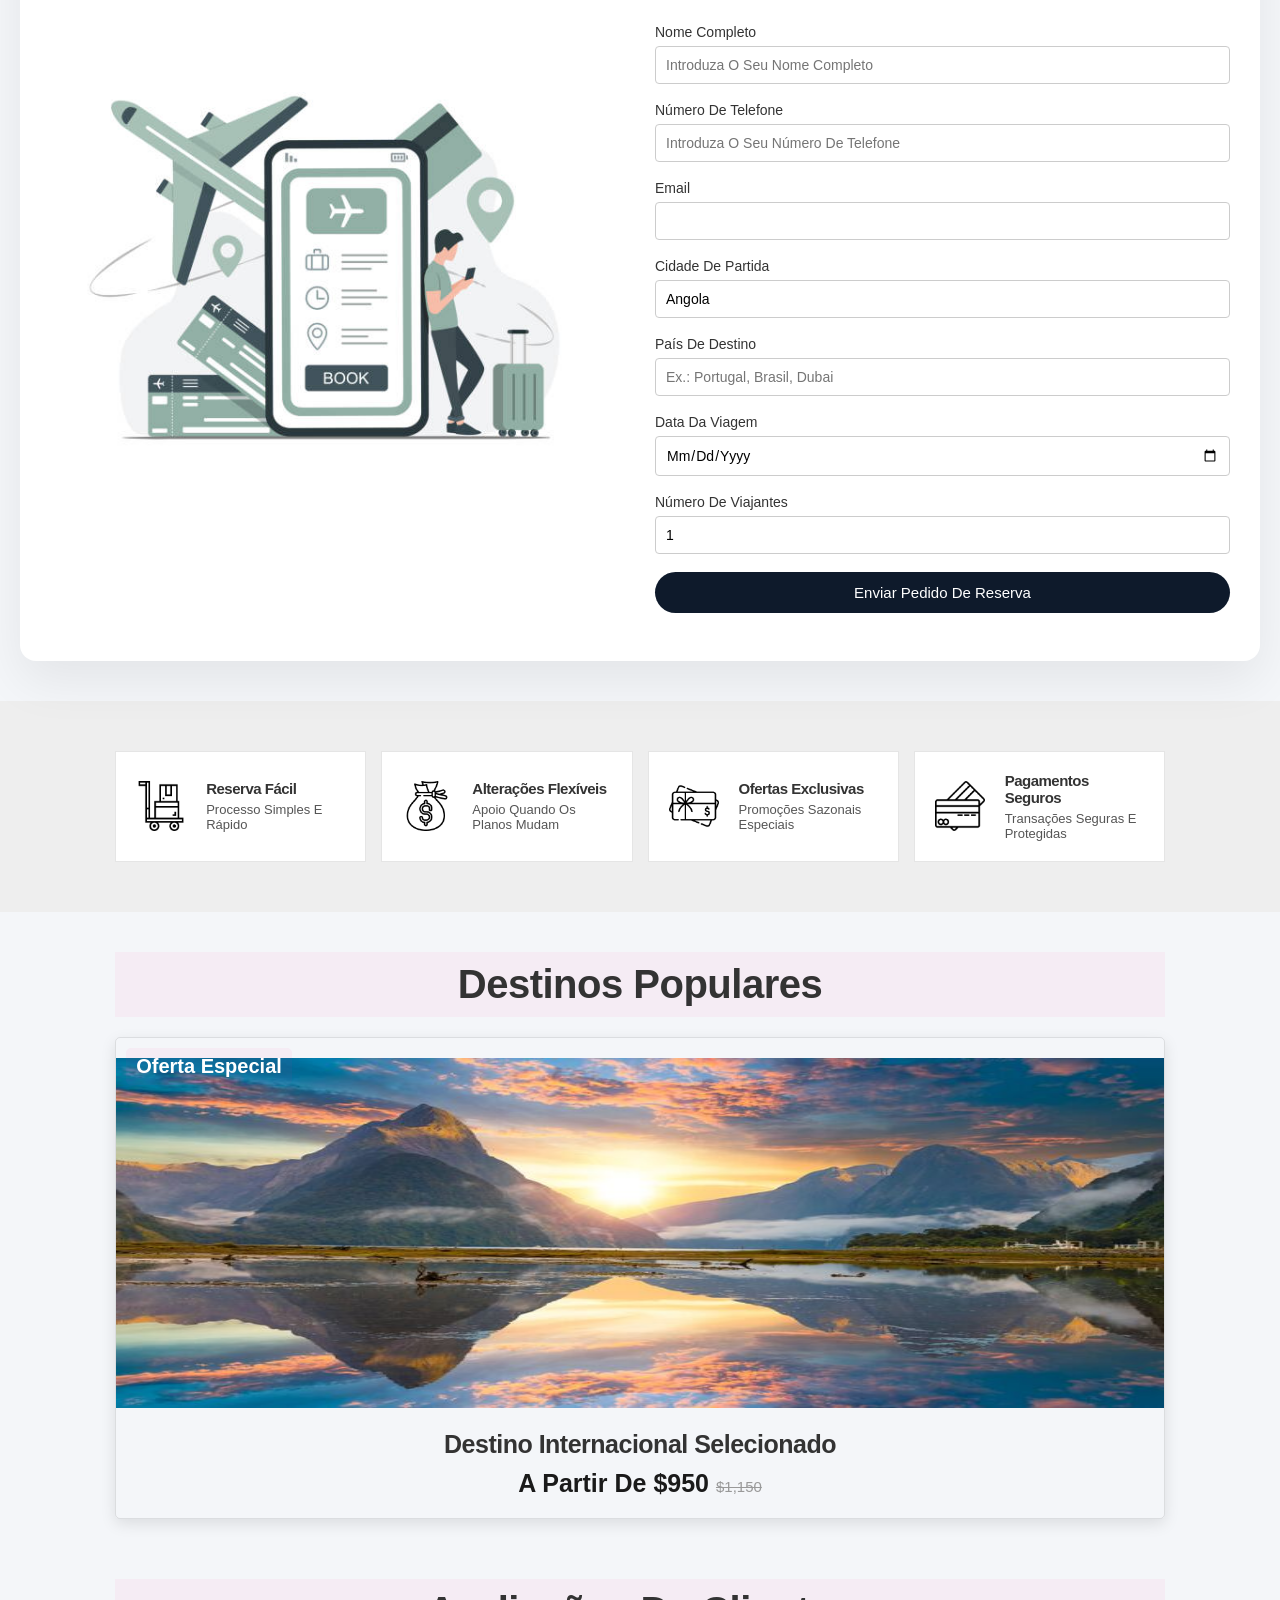
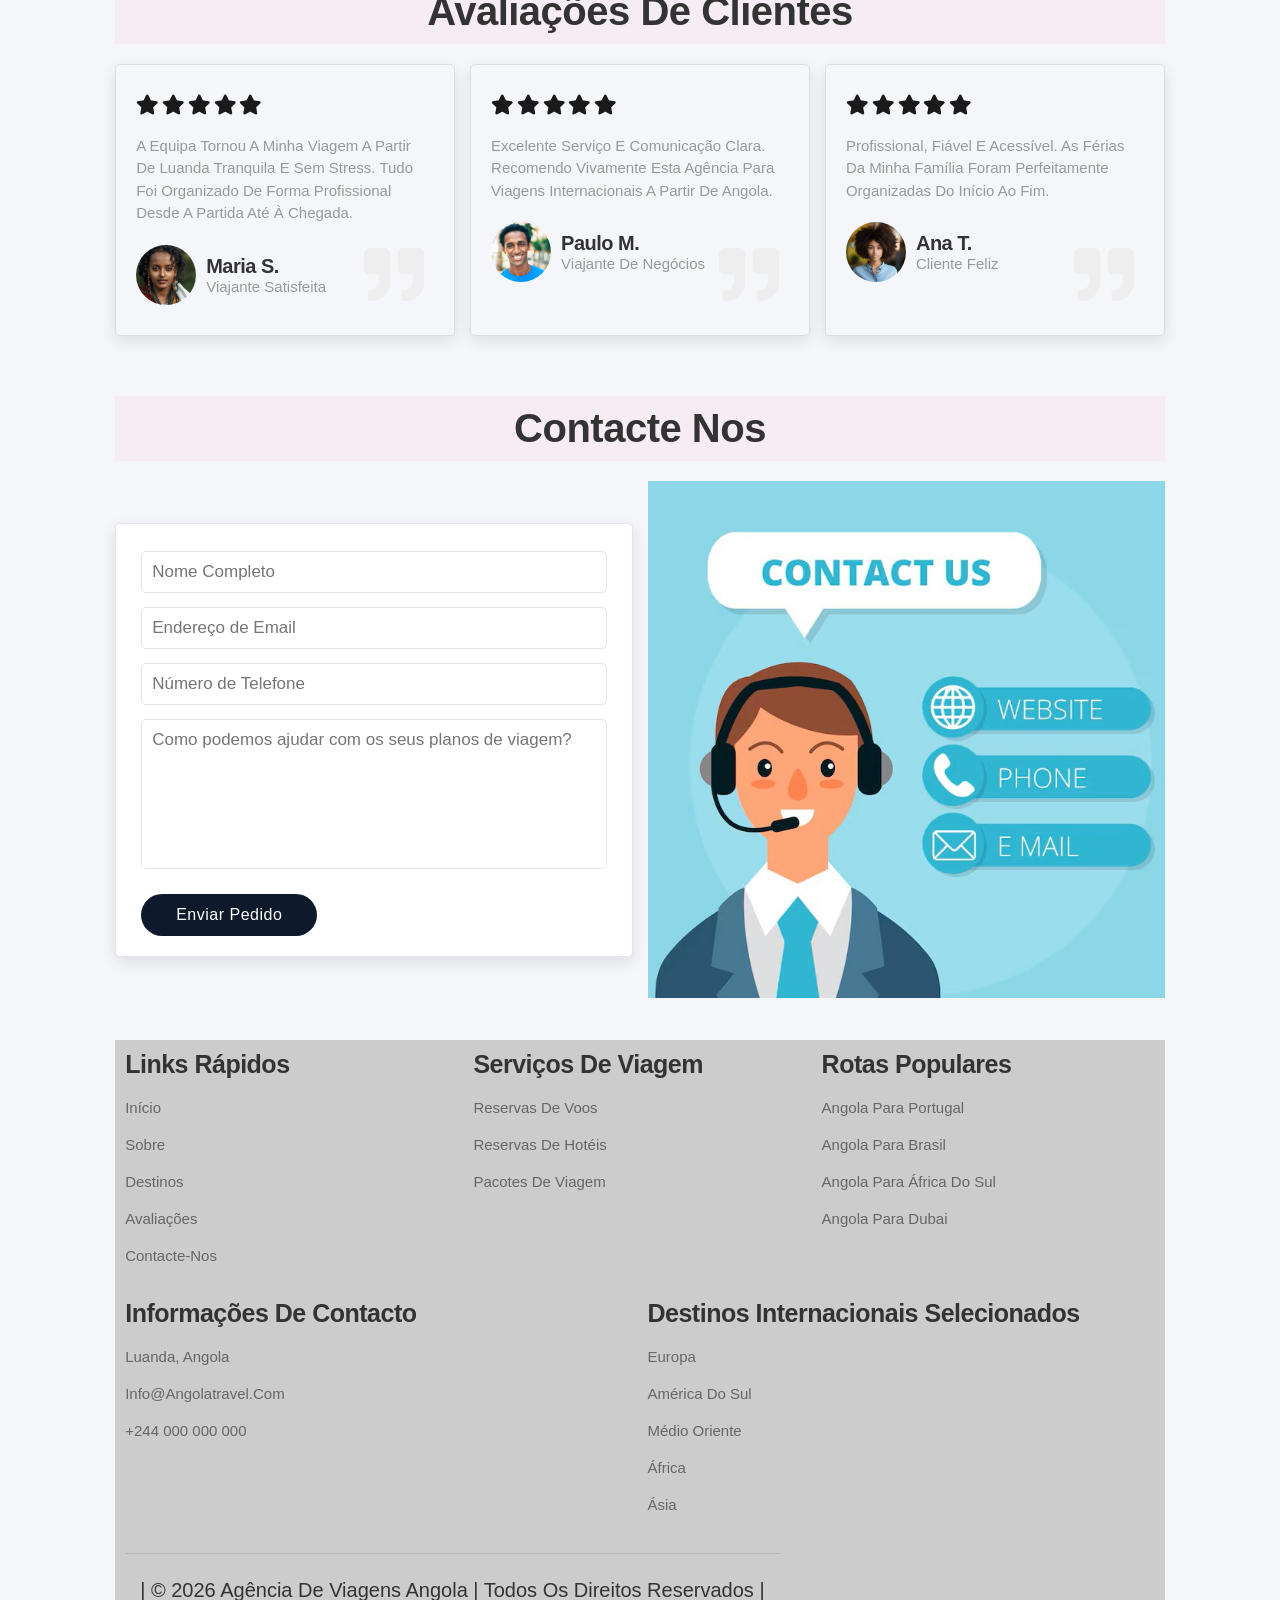
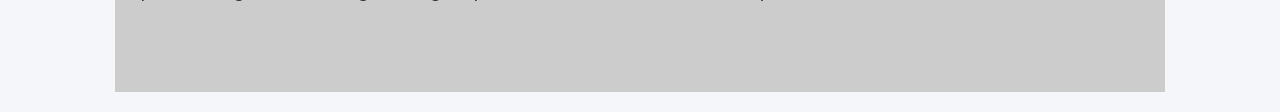
==== commit 4730f7d9: "Add files via upload" ====
--- a/index.html
+++ b/index.html
@@ -26,9 +26,9 @@
     <input type="checkbox" name="" id="toggler">
     <label for="toggler" class="fas fa-bars"></label>
 
-    <a href="#" class="logo">Angola <span>Travel </span><a href="travel-agency-english.html"><img
-          src="https://flagcdn.com/w20/gb.png" alt="UK"></a></a>
-
+    <a href="#" class="logo">Angola <span>Travel </span></a>
+    <a href="travel-agency-english.html">
+      <img src="https://flagcdn.com/w20/gb.png" alt="UK" class="flag"></a>
     <nav class="navbar">
       <a href="#home">Início</a>
       <a href="#about">Sobre</a>
@@ -383,10 +383,10 @@
         <a href="#">África</a>
         <a href="#">Ásia</a>
       </div>
-
-    </div>
-
-    <div class="credit">| © 2026 Agência de Viagens Angola | todos os direitos reservados |</div>
+      <div class="credit">| © 2026 Agência de Viagens Angola | todos os direitos reservados |</div>
+    </div>
+
+
 
   </section>
 
